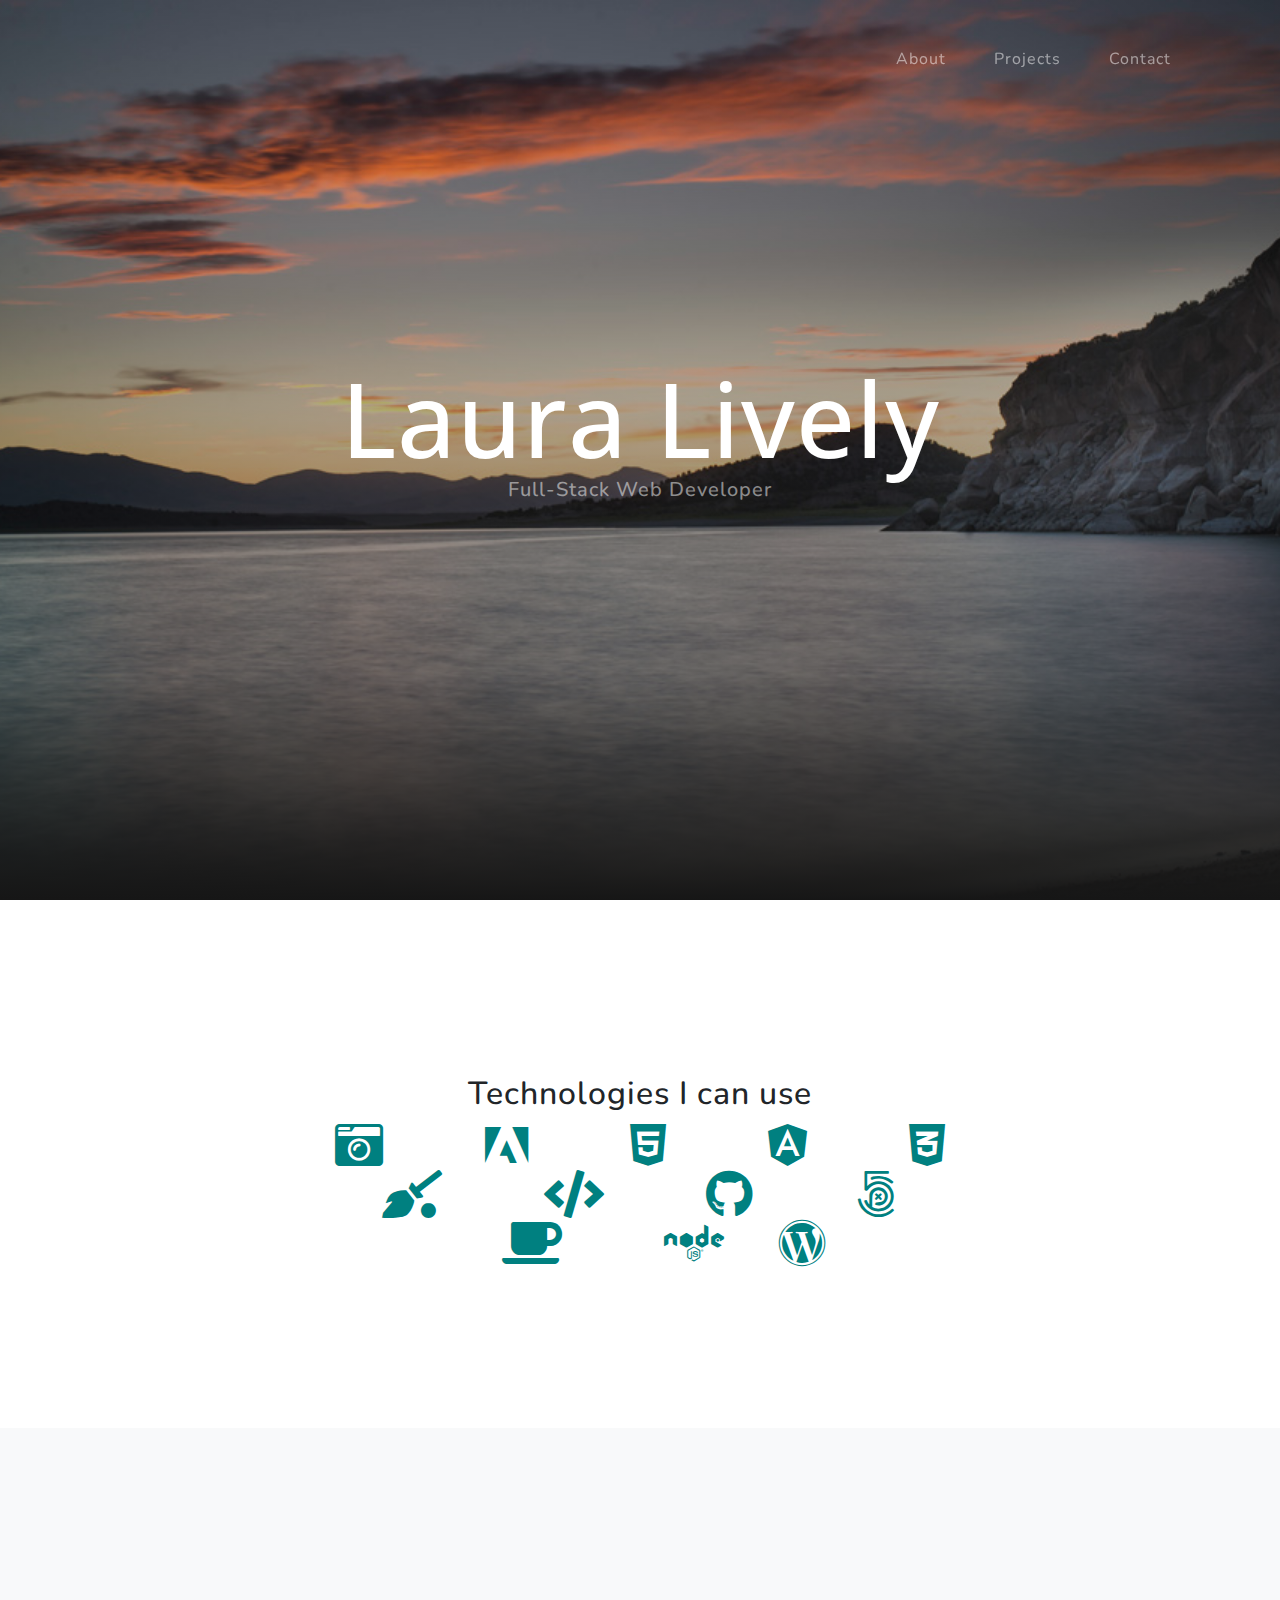
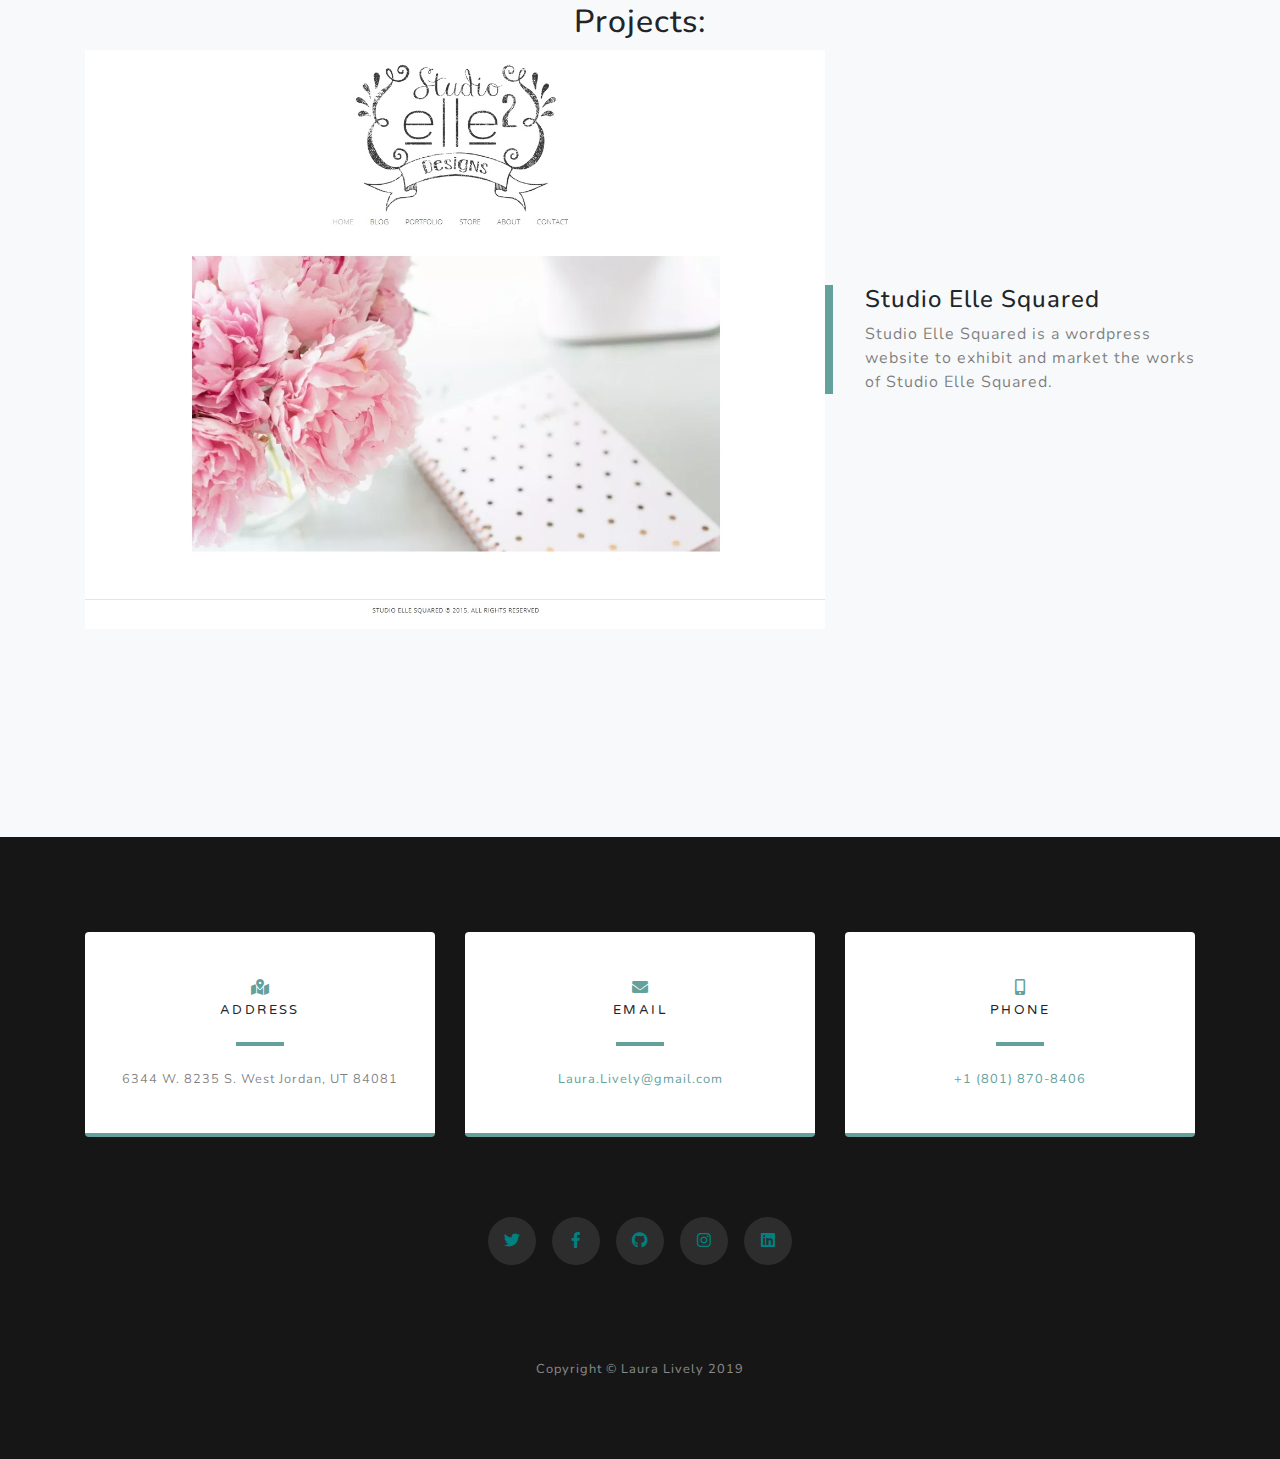
==== index.html @ a4376327 "Initial Commit" ====
<!DOCTYPE html>
<html lang="en">

    <head>

        <meta charset="utf-8">
        <meta name="viewport" content="width=device-width, initial-scale=1, shrink-to-fit=no">
        <meta name="description" content="">
        <meta name="author" content="">
    
        <title>Laura Lively</title>
    
        <!-- Bootstrap core CSS -->
        <link href="vendor/bootstrap/css/bootstrap.min.css" rel="stylesheet">
        <link rel="stylesheet" href="https://maxcdn.bootstrapcdn.com/bootstrap/4.2.1/css/bootstrap.min.css" integrity="sha384-GJzZqFGwb1QTTN6wy59ffF1BuGJpLSa9DkKMp0DgiMDm4iYMj70gZWKYbI706tWS"
          crossorigin="anonymous" />
        <link href="../css/index.css" rel="stylesheet">

        <!-- Custom fonts for this template -->
        <link href="vendor/fontawesome-free/css/all.min.css" rel="stylesheet">
        <link href="https://fonts.googleapis.com/css?family=Varela+Round" rel="stylesheet">
        <link href="https://fonts.googleapis.com/css?family=Nunito:200,200i,300,300i,400,400i,600,600i,700,700i,800,800i,900,900i" rel="stylesheet">
        <link href="https://fonts.googleapis.com/css?family=Open+Sans" rel="stylesheet">    
      </head>
    
      <body id="page-top">
    
        <!-- Navigation -->
        <nav class="navbar navbar-expand-lg navbar-light fixed-top" id="mainNav">
          <div class="container">
            <a class="navbar-brand js-scroll-trigger" href="#page-top"></a>
            <button class="navbar-toggler navbar-toggler-right" type="button" data-toggle="collapse" data-target="#navbarResponsive" aria-controls="navbarResponsive" aria-expanded="false" aria-label="Toggle navigation">
              Menu
              <i class="fas fa-bars"></i>
            </button>
            <div class="collapse navbar-collapse" id="navbarResponsive">
              <ul class="navbar-nav ml-auto">
                <li class="nav-item">
                  <a class="nav-link js-scroll-trigger" href="#about">About</a>
                </li>
                <li class="nav-item">
                  <a class="nav-link js-scroll-trigger" href="#projects">Projects</a>
                </li>
                <li class="nav-item">
                  <a class="nav-link js-scroll-trigger" href="#contact">Contact</a>
                </li>
              </ul>
            </div>
          </div>
        </nav>
    
        <!-- Header -->
        <header class="masthead">
          <div class="container d-flex h-100 align-items-center">
            <div class="mx-auto text-center">
              <h1 class="mx-auto my-0">Laura Lively</h1>
              <h2 class="text-white-50 mx-auto mt-2 mb-5">Full-Stack Web Developer</h2>
            </div>
          </div>
        </header>
    
        <!-- About Section -->
        <section id="about" class="about-section text-center">
          <div class="container">
            <div class="row justify-content-md-center">
              <div class="col-lg-8">
                <h2>Technologies I can use</h2>
                <p><i class="fas fa-camera-retro fa-3x"></i></p>
                <p><i class="fab fa-adobe fa-3x"></i></p>
                <p><i class="fab fa-html5 fa-3x"></i></p>
                <p><i class="fab fa-angular fa-3x"></i></p>
                <p><i class="fab fa-css3-alt fa-3x"></i></p>
                <p><i class="fas fa-quidditch fa-3x"></i></p>
                <p><i class="fas fa-code fa-3x"></i></p>
                <p><i class="fab fa-github fa-3x"></i></p>
                <p><i class="fab fa-500px fa-3x"></i></p>
                <p><i class="fas fa-coffee fa-3x"></i></p>
                <p><i class="fab fa-node fa-3x"></i></p>
                <i class="fab fa-wordpress fa-3x"></i>
              </div>
            </div>
          </div>
        </section>
    
        <!-- Projects Section -->
       <section id="projects" class="projects-section bg-light">
          <div class="container">
                <h2>Projects:</h2>
            <div class="row align-items-center no-gutters mb-4 mb-lg-5">
              <div class="col-xl-8 col-lg-7">
                <a href="http://studioellesquared.com/" target="_blank"><img class="img-fluid mb-3 mb-lg-0" src="img/elle2_site.jpg" alt=""></a>
              </div>
              <div class="col-xl-4 col-lg-5">
                <div class="featured-text text-center text-lg-left">
                  <h4>Studio Elle Squared</h4>
                  <p class="text-black-50 mb-0">Studio Elle Squared is a wordpress website 
                    to exhibit and market the works of Studio Elle Squared.
                  </p>
                </div>
              </div>
            </div>
    
        </section>
    
        <!-- Contact Section -->
        <section id="contact" class="contact-section bg-black">
          <div class="container">
    
            <div class="row">
    
              <div class="col-md-4 mb-3 mb-md-0">
                <div class="card py-4 h-100">
                  <div class="card-body text-center">
                    <i class="fas fa-map-marked-alt text-primary mb-2"></i>
                    <h4 class="text-uppercase m-0">Address</h4>
                    <hr class="my-4">
                    <div class="small text-black-50">6344 W. 8235 S. West Jordan, UT 84081</div>
                  </div>
                </div>
              </div>
    
              <div class="col-md-4 mb-3 mb-md-0">
                <div class="card py-4 h-100">
                  <div class="card-body text-center">
                    <i class="fas fa-envelope text-primary mb-2"></i>
                    <h4 class="text-uppercase m-0">Email</h4>
                    <hr class="my-4">
                    <div class="small text-black-50">
                      <a href="#">Laura.Lively@gmail.com</a>
                    </div>
                  </div>
                </div>
              </div>
    
              <div class="col-md-4 mb-3 mb-md-0">
                <div class="card py-4 h-100">
                  <div class="card-body text-center">
                    <i class="fas fa-mobile-alt text-primary mb-2"></i>
                    <h4 class="text-uppercase m-0">Phone</h4>
                    <hr class="my-4">
                    <div class="small text-black-50"><a href="tel:+18018708406">+1 (801) 870-8406</a></div>
                  </div>
                </div>
              </div>
            </div>
    
            <div class="social d-flex justify-content-center">
              <a href="https://twitter.com/LLivelyPhoto" target="_blank" class="mx-2">
                <i class="fab fa-twitter"></i>
              </a>
              <a href="https://www.facebook.com/LauraLivelyPhotography/" target="_blank" class="mx-2">
                <i class="fab fa-facebook-f"></i>
              </a>
              <a href="https://github.com/LauraLively" target="_blank" class="mx-2">
                <i class="fab fa-github"></i>
              </a>
              <a href="#" target="_blank" class="mx-2">
                  <i class="fab fa-instagram"></i>
              </a>
              <a href="#" target="_blank" class="mx-2">
                  <i class="fab fa-linkedin"></i>
              </a>
            </div>
    
          </div>
        </section>
    
        <!-- Footer -->
        <footer class="bg-black small text-center text-white-50">
          <div class="container">
            Copyright &copy; Laura Lively 2019
          </div>
        </footer>
    
        <!-- Bootstrap core JavaScript -->
        <script src="vendor/jquery/jquery.min.js"></script>
        <script src="vendor/bootstrap/js/bootstrap.bundle.min.js"></script>
    
        <!-- Plugin JavaScript -->
        <script src="vendor/jquery-easing/jquery.easing.min.js"></script>
    
        <!-- Custom scripts for this template -->
        <script src="js/grayscale.min.js"></script>
        <!-- more scripts -->
        <script>$(window).scroll(function(){
            var scroll = $(window).scrollTop();
            if(scroll < 500){
                $('.fixed-top').css('background', 'transparent');
            } else{
                $('.fixed-top').css('background', 'rgba(0, 128, 128, 0.5)');
            }
        });
      </script>
      </body>
    
</html>
---- css/index.css ----
body {
  margin: 0;
  padding: 0;
  font-family: 'Open Sans Condensed', sans-serif;
  -webkit-font-smoothing: antialiased;
  -moz-osx-font-smoothing: grayscale;
}

/* code {
  font-family: source-code-pro, Menlo, Monaco, Consolas, "Courier New",
    monospace;
} */
/* Background */
/* html { 
  background: url(assets/DSC_6680.jpg) no-repeat center center fixed; 
  -webkit-background-size: cover;
  -moz-background-size: cover;
  -o-background-size: cover;
  background-size: cover;
} */
.logo h1{
  font-family: 'Great Vibes', cursive;
  font-size: 4em;
  text-align: center;
}
.container {
  margin: auto;
  padding-top: 15px;
}
/* Main Nav */
.main {
  font-family: 'Open Sans Condensed', sans-serif;
  font-size: 1.5em;
  color: #fff;
  margin: auto;
}
.main a {
  color: #fff;
  text-decoration: none;
}
.main ul {
  list-style-type: none;
  text-align: center;
  margin: 0;
  padding: 0;
  overflow: hidden;
  background-color: #008080 ;
}
.main li {
  display: inline;
  padding: 10px;
}
/* Social nav */
.social ul {
  list-style-type: none ;
  text-align: center;
} 
.social li {
  display: inline;
  padding-right: 15px;
}
.topright {
  float: right;
}
i {
  color: teal;
}
.social i:hover {
  color:#ffffff;
}
/* Main Section */
section {
  text-align: center;
}
article {
  max-width: 900px;
  margin: auto;
}
article p{
  font-size: 1.35em;
  text-align: justify;
}
/* Footer */
.footer {
  position: fixed;
  font-size: 1.5em;
  left: 0;
  bottom: 0;
  width: 100%;
  background-color: #0080808c;
  color: white;
  text-align: center;
}
/* Images */
.img {
  margin-bottom: 75px;
}
/*!
 * Start Bootstrap - Grayscale v5.0.3 (https://startbootstrap.com/template-overviews/grayscale)
 * Copyright 2013-2018 Start Bootstrap
 * Licensed under MIT (https://github.com/BlackrockDigital/startbootstrap-grayscale/blob/master/LICENSE)
 */

 #mainNav {
  min-height: 56px;
  background-color: #fff;
}

#mainNav .navbar-toggler {
  font-size: 80%;
  padding: 0.75rem;
  color: #64a19d;
  border: 1px solid #64a19d;
}

#mainNav .navbar-toggler:focus {
  outline: none;
}

#mainNav .navbar-brand {
  color: #161616;
  font-weight: 700;
  padding: .9rem 0;
}

#mainNav .navbar-nav .nav-item:hover {
  color: fade(white, 80%);
  outline: none;
  background-color: transparent;
}

#mainNav .navbar-nav .nav-item:active, #mainNav .navbar-nav .nav-item:focus {
  outline: none;
  background-color: transparent;
}

@media (min-width: 992px) {
  #mainNav {
    padding-top: 0;
    padding-bottom: 0;
    border-bottom: none;
    background-color: transparent;
    -webkit-transition: background-color 0.3s ease-in-out;
    transition: background-color 0.3s ease-in-out;
  }
  #mainNav .navbar-brand {
    padding: .5rem 0;
    color: rgba(255, 255, 255, 0.5);
  }
  #mainNav .nav-link {
    -webkit-transition: none;
    transition: none;
    padding: 2rem 1.5rem;
    color: rgba(255, 255, 255, 0.5);
  }
  #mainNav .nav-link:hover {
    color: rgba(255, 255, 255, 0.75);
  }
  #mainNav .nav-link:active {
    color: white;
  }
  #mainNav.navbar-shrink {
    background-color: #fff;
  }
  #mainNav.navbar-shrink .navbar-brand {
    color: #161616;
  }
  #mainNav.navbar-shrink .nav-link {
    color: #161616;
    padding: 1.5rem 1.5rem 1.25rem;
    border-bottom: 0.25rem solid transparent;
  }
  #mainNav.navbar-shrink .nav-link:hover {
    color: #64a19d;
  }
  #mainNav.navbar-shrink .nav-link:active {
    color: #467370;
  }
  #mainNav.navbar-shrink .nav-link.active {
    color: #64a19d;
    outline: none;
    border-bottom: 0.25rem solid #64a19d;
  }
}

.masthead {
  position: relative;
  width: 100%;
  height: auto;
  min-height: 35rem;
  padding: 15rem 0;
  background: -webkit-gradient(linear, left top, left bottom, from(rgba(22, 22, 22, 0.1)), color-stop(75%, rgba(22, 22, 22, 0.5)), to(#161616)), url("../img/DSC_6680.jpg");
  background: linear-gradient(to bottom, rgba(22, 22, 22, 0.1) 0%, rgba(22, 22, 22, 0.5) 75%, #161616 100%), url("../img/DSC_6680.jpg");
  background-position: center;
  background-repeat: no-repeat;
  background-attachment: fixed;
  background-size: cover;
}

.masthead h1 {
  font-family: 'Open Sans', sans-serif;
  font-size: 2.5rem;
  line-height: 2.5rem;
  /* letter-spacing: 0.8rem; */
  /* background: -webkit-linear-gradient(rgba(255, 255, 255, 0.9), rgba(255, 255, 255, 0));
  -webkit-text-fill-color: transparent;
  -webkit-background-clip: text; */
  color:white;
}

.masthead h2 {
  max-width: 20rem;
  font-size: 1rem;
}

@media (min-width: 768px) {
  .masthead h1 {
    font-size: 4rem;
    line-height: 4rem;
  }
}

@media (min-width: 992px) {
  .masthead {
    height: 100vh;
    padding: 0;
  }
  .masthead h1 {
    font-size: 6.5rem;
    line-height: 6.5rem;
    /* letter-spacing: 0.8rem; */
  }
  .masthead h2 {
    max-width: 30rem;
    font-size: 1.25rem;
  }
}

.btn {
  -webkit-box-shadow: 0 0.1875rem 0.1875rem 0 rgba(0, 0, 0, 0.1) !important;
  box-shadow: 0 0.1875rem 0.1875rem 0 rgba(0, 0, 0, 0.1) !important;
  padding: 1.25rem 2rem;
  font-family: 'Varela Round';
  font-size: 80%;
  text-transform: uppercase;
  letter-spacing: .15rem;
  border: 0;
}

.btn-primary {
  background-color: #64a19d;
}

.btn-primary:hover {
  background-color: #4f837f;
}

.btn-primary:focus {
  background-color: #4f837f;
  color: white;
}

.btn-primary:active {
  background-color: #467370 !important;
}

.about-section {
  /* padding-top: 10rem;
  background: -webkit-gradient(linear, left top, left bottom, from(#161616), color-stop(75%, rgba(22, 22, 22, 0.9)), to(rgba(22, 22, 22, 0.8)));
  background: linear-gradient(to bottom, #161616 0%, rgba(22, 22, 22, 0.9) 75%, rgba(22, 22, 22, 0.8) 100%); */
  Margin-top:10rem;
  margin-bottom: 10rem;
}

.about-section p {
  display: inline;
  padding: 3rem;
}

.projects-section {
  padding: 10rem 0;
}

.projects-section .featured-text {
  padding: 2rem;
}

@media (min-width: 992px) {
  .projects-section .featured-text {
    padding: 0 0 0 2rem;
    border-left: 0.5rem solid #64a19d;
  }
}

.projects-section .project-text {
  padding: 3rem;
  font-size: 90%;
}

@media (min-width: 992px) {
  .projects-section .project-text {
    padding: 5rem;
  }
  .projects-section .project-text hr {
    border-color: #64a19d;
    border-width: .25rem;
    width: 30%;
  }
}

.signup-section {
  padding: 10rem 0;
  background: -webkit-gradient(linear, left top, left bottom, from(rgba(22, 22, 22, 0.1)), color-stop(75%, rgba(22, 22, 22, 0.5)), to(#161616)), url("../img/bg-signup.jpg");
  background: linear-gradient(to bottom, rgba(22, 22, 22, 0.1) 0%, rgba(22, 22, 22, 0.5) 75%, #161616 100%), url("../img/bg-signup.jpg");
  background-position: center;
  background-repeat: no-repeat;
  background-attachment: scroll;
  background-size: cover;
}

.signup-section .form-inline input {
  -webkit-box-shadow: 0 0.1875rem 0.1875rem 0 rgba(0, 0, 0, 0.1) !important;
  box-shadow: 0 0.1875rem 0.1875rem 0 rgba(0, 0, 0, 0.1) !important;
  padding: 1.25rem 2rem;
  height: auto;
  font-family: 'Varela Round';
  font-size: 80%;
  /* text-transform: uppercase; */
  letter-spacing: 0.15rem;
  border: 0;
}

.contact-section {
  padding: 5rem 0 0;
}

.contact-section .card {
  border: 0;
  border-bottom: 0.25rem solid #64a19d;
}

.contact-section .card h4 {
  font-size: 0.8rem;
  font-family: 'Varela Round';
  /* text-transform: uppercase; */
  letter-spacing: 0.15rem;
}

.contact-section .card hr {
  border-color: #64a19d;
  border-width: 0.25rem;
  width: 3rem;
}

.contact-section .social {
  margin-top: 5rem;
}

.contact-section .social a {
  text-align: center;
  height: 3rem;
  width: 3rem;
  background: rgba(255, 255, 255, 0.1);
  border-radius: 100%;
  line-height: 3rem;
  color: rgba(255, 255, 255, 0.3);
}

.contact-section .social a:hover {
  color: rgba(255, 255, 255, 0.5);
}

.contact-section .social a:active {
  color: #fff;
}

body {
  font-family: 'Nunito';
  letter-spacing: 0.0625em;
}

a {
  color: #64a19d;
}

a:focus, a:hover {
  text-decoration: none;
  color: #3c6360;
}

.bg-black {
  background-color: #161616 !important;
}

.bg-primary {
  background-color: #64a19d !important;
}

.text-primary {
  color: #64a19d !important;
}

footer {
  padding: 5rem 0;
}
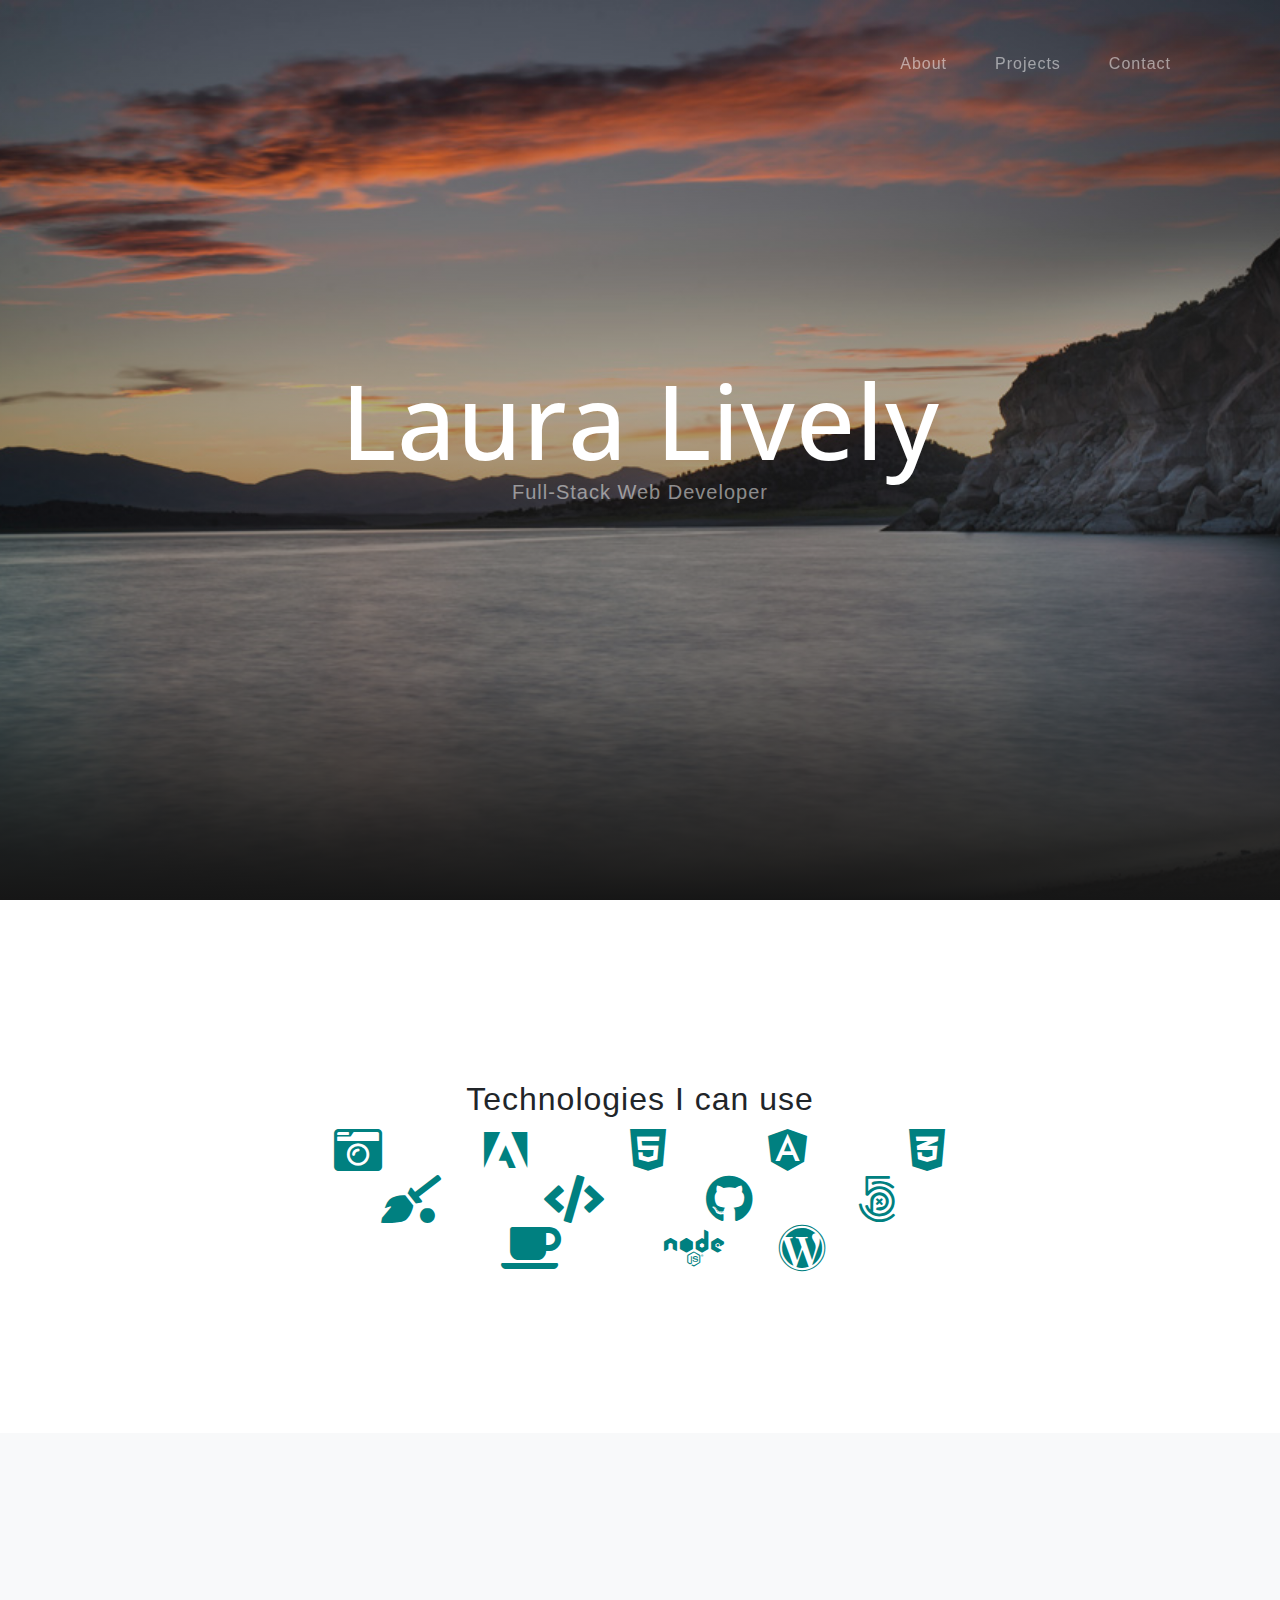
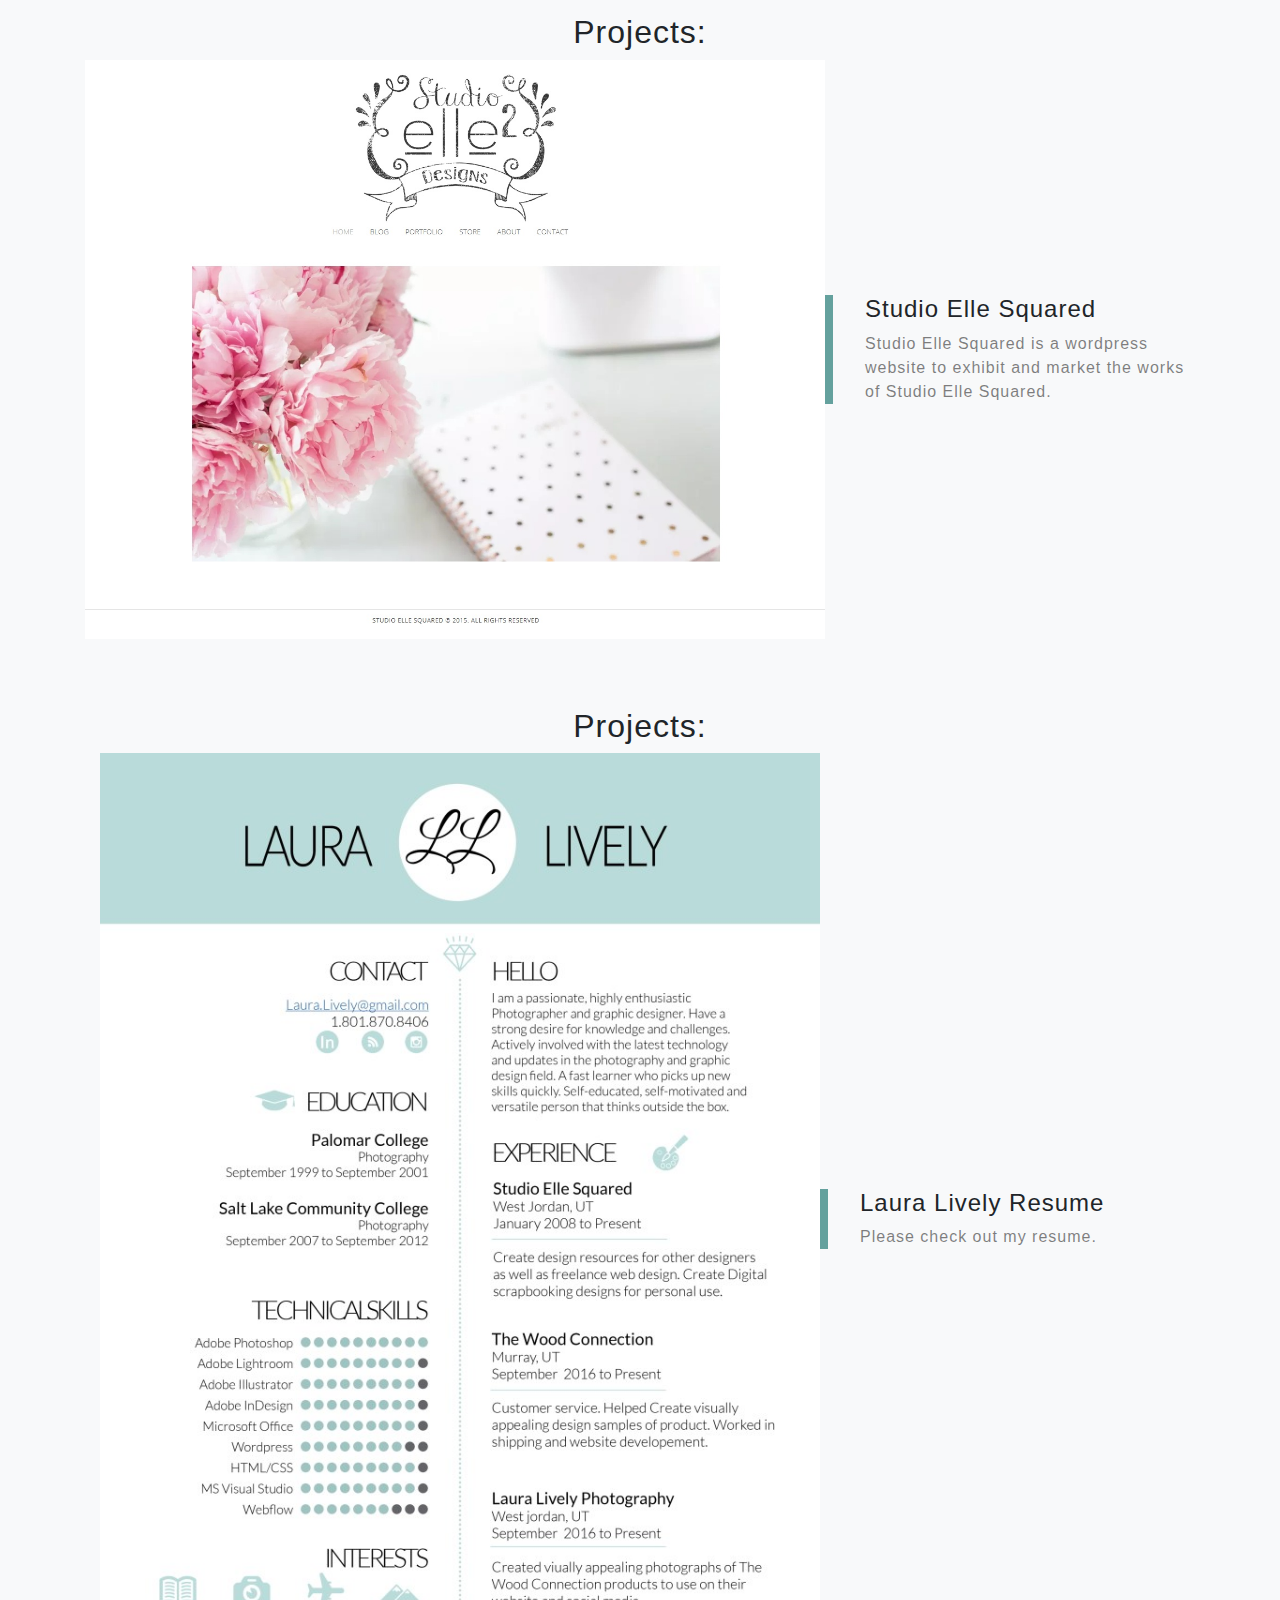
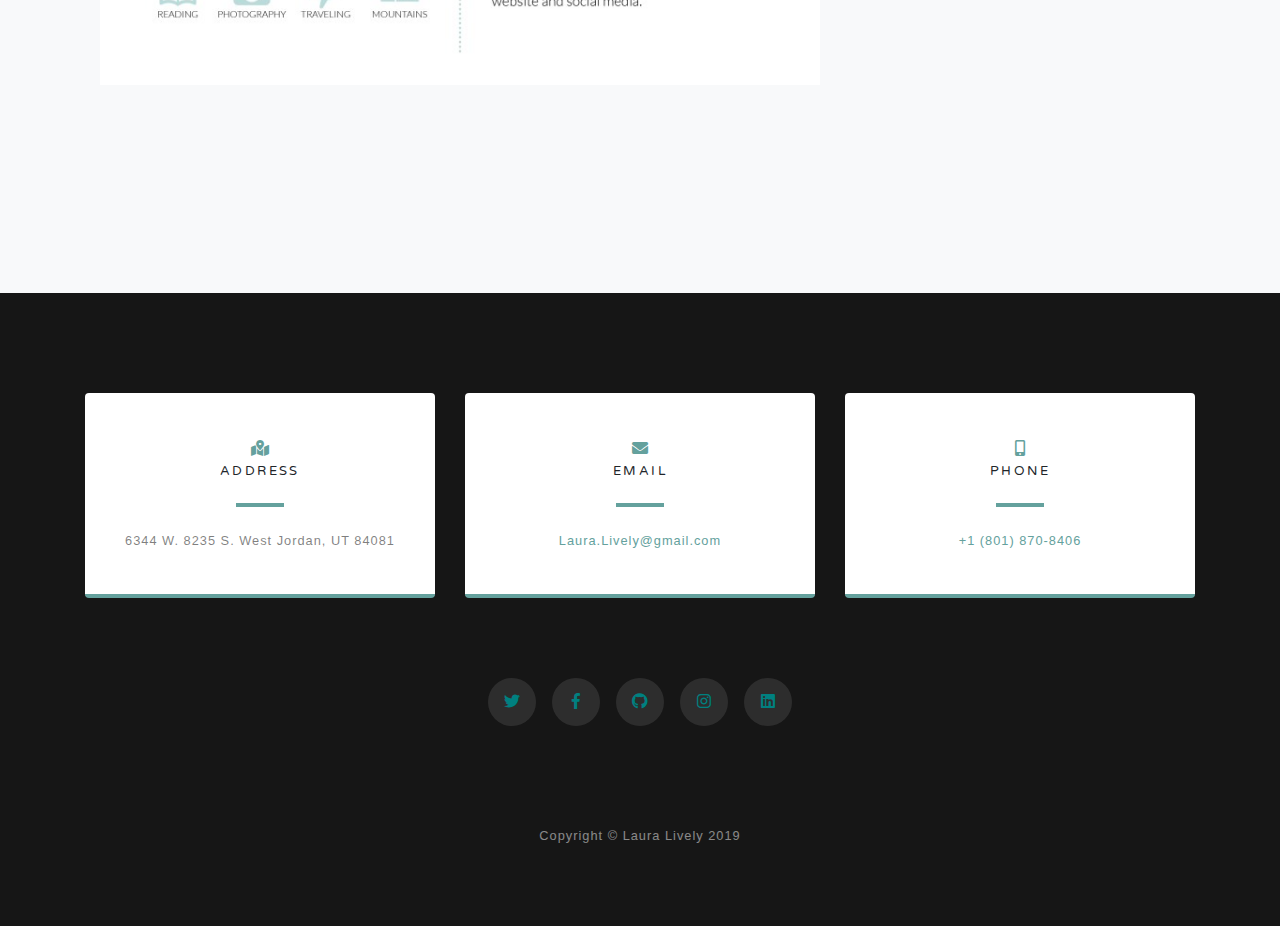
==== commit fd004840: "Second Commit" ====
--- a/index.html
+++ b/index.html
@@ -1,196 +1,214 @@
 <!DOCTYPE html>
 <html lang="en">
 
-    <head>
-
-        <meta charset="utf-8">
-        <meta name="viewport" content="width=device-width, initial-scale=1, shrink-to-fit=no">
-        <meta name="description" content="">
-        <meta name="author" content="">
-    
-        <title>Laura Lively</title>
-    
-        <!-- Bootstrap core CSS -->
-        <link href="vendor/bootstrap/css/bootstrap.min.css" rel="stylesheet">
-        <link rel="stylesheet" href="https://maxcdn.bootstrapcdn.com/bootstrap/4.2.1/css/bootstrap.min.css" integrity="sha384-GJzZqFGwb1QTTN6wy59ffF1BuGJpLSa9DkKMp0DgiMDm4iYMj70gZWKYbI706tWS"
-          crossorigin="anonymous" />
-        <link href="../css/index.css" rel="stylesheet">
-
-        <!-- Custom fonts for this template -->
-        <link href="vendor/fontawesome-free/css/all.min.css" rel="stylesheet">
-        <link href="https://fonts.googleapis.com/css?family=Varela+Round" rel="stylesheet">
-        <link href="https://fonts.googleapis.com/css?family=Nunito:200,200i,300,300i,400,400i,600,600i,700,700i,800,800i,900,900i" rel="stylesheet">
-        <link href="https://fonts.googleapis.com/css?family=Open+Sans" rel="stylesheet">    
-      </head>
-    
-      <body id="page-top">
-    
-        <!-- Navigation -->
-        <nav class="navbar navbar-expand-lg navbar-light fixed-top" id="mainNav">
-          <div class="container">
-            <a class="navbar-brand js-scroll-trigger" href="#page-top"></a>
-            <button class="navbar-toggler navbar-toggler-right" type="button" data-toggle="collapse" data-target="#navbarResponsive" aria-controls="navbarResponsive" aria-expanded="false" aria-label="Toggle navigation">
-              Menu
-              <i class="fas fa-bars"></i>
-            </button>
-            <div class="collapse navbar-collapse" id="navbarResponsive">
-              <ul class="navbar-nav ml-auto">
-                <li class="nav-item">
-                  <a class="nav-link js-scroll-trigger" href="#about">About</a>
-                </li>
-                <li class="nav-item">
-                  <a class="nav-link js-scroll-trigger" href="#projects">Projects</a>
-                </li>
-                <li class="nav-item">
-                  <a class="nav-link js-scroll-trigger" href="#contact">Contact</a>
-                </li>
-              </ul>
-            </div>
-          </div>
-        </nav>
-    
-        <!-- Header -->
-        <header class="masthead">
-          <div class="container d-flex h-100 align-items-center">
-            <div class="mx-auto text-center">
-              <h1 class="mx-auto my-0">Laura Lively</h1>
-              <h2 class="text-white-50 mx-auto mt-2 mb-5">Full-Stack Web Developer</h2>
-            </div>
-          </div>
-        </header>
-    
-        <!-- About Section -->
-        <section id="about" class="about-section text-center">
-          <div class="container">
-            <div class="row justify-content-md-center">
-              <div class="col-lg-8">
-                <h2>Technologies I can use</h2>
-                <p><i class="fas fa-camera-retro fa-3x"></i></p>
-                <p><i class="fab fa-adobe fa-3x"></i></p>
-                <p><i class="fab fa-html5 fa-3x"></i></p>
-                <p><i class="fab fa-angular fa-3x"></i></p>
-                <p><i class="fab fa-css3-alt fa-3x"></i></p>
-                <p><i class="fas fa-quidditch fa-3x"></i></p>
-                <p><i class="fas fa-code fa-3x"></i></p>
-                <p><i class="fab fa-github fa-3x"></i></p>
-                <p><i class="fab fa-500px fa-3x"></i></p>
-                <p><i class="fas fa-coffee fa-3x"></i></p>
-                <p><i class="fab fa-node fa-3x"></i></p>
-                <i class="fab fa-wordpress fa-3x"></i>
+<head>
+
+  <meta charset="utf-8">
+  <meta name="viewport" content="width=device-width, initial-scale=1, shrink-to-fit=no">
+  <meta name="description" content="">
+  <meta name="author" content="">
+
+  <title>Laura Lively</title>
+
+  <!-- Bootstrap core CSS -->
+  <link href="vendor/bootstrap/css/bootstrap.min.css" rel="stylesheet">
+  <link rel="stylesheet" href="https://maxcdn.bootstrapcdn.com/bootstrap/4.2.1/css/bootstrap.min.css" integrity="sha384-GJzZqFGwb1QTTN6wy59ffF1BuGJpLSa9DkKMp0DgiMDm4iYMj70gZWKYbI706tWS"
+    crossorigin="anonymous" />
+  <link href="../css/index.css" rel="stylesheet">
+
+  <!-- Custom fonts for this template -->
+  <link href="vendor/fontawesome-free/css/all.min.css" rel="stylesheet">
+  <link href="https://fonts.googleapis.com/css?family=Varela+Round" rel="stylesheet">
+  <link href="https://fonts.googleapis.com/css?family=Nunito:200,200i,300,300i,400,400i,600,600i,700,700i,800,800i,900,900i"
+    rel="stylesheet">
+  <link href="https://fonts.googleapis.com/css?family=Open+Sans" rel="stylesheet">
+</head>
+
+<body id="page-top">
+
+  <!-- Navigation -->
+  <nav class="navbar navbar-expand-lg navbar-light fixed-top" id="mainNav">
+    <div class="container">
+      <a class="navbar-brand js-scroll-trigger" href="#page-top"></a>
+      <button class="navbar-toggler navbar-toggler-right" type="button" data-toggle="collapse" data-target="#navbarResponsive"
+        aria-controls="navbarResponsive" aria-expanded="false" aria-label="Toggle navigation">
+        Menu
+        <i class="fas fa-bars"></i>
+      </button>
+      <div class="collapse navbar-collapse" id="navbarResponsive">
+        <ul class="navbar-nav ml-auto">
+          <li class="nav-item">
+            <a class="nav-link js-scroll-trigger" href="#about">About</a>
+          </li>
+          <li class="nav-item">
+            <a class="nav-link js-scroll-trigger" href="#projects">Projects</a>
+          </li>
+          <li class="nav-item">
+            <a class="nav-link js-scroll-trigger" href="#contact">Contact</a>
+          </li>
+        </ul>
+      </div>
+    </div>
+  </nav>
+
+  <!-- Header -->
+  <header class="masthead">
+    <div class="container d-flex h-100 align-items-center">
+      <div class="mx-auto text-center">
+        <h1 class="mx-auto my-0">Laura Lively</h1>
+        <h2 class="text-white-50 mx-auto mt-2 mb-5">Full-Stack Web Developer</h2>
+      </div>
+    </div>
+  </header>
+
+  <!-- About Section -->
+  <section id="about" class="about-section text-center">
+    <div class="container">
+      <div class="row justify-content-md-center">
+        <div class="col-lg-8">
+          <h2>Technologies I can use</h2>
+          <p><i class="fas fa-camera-retro fa-3x"></i></p>
+          <p><i class="fab fa-adobe fa-3x"></i></p>
+          <p><i class="fab fa-html5 fa-3x"></i></p>
+          <p><i class="fab fa-angular fa-3x"></i></p>
+          <p><i class="fab fa-css3-alt fa-3x"></i></p>
+          <p><i class="fas fa-quidditch fa-3x"></i></p>
+          <p><i class="fas fa-code fa-3x"></i></p>
+          <p><i class="fab fa-github fa-3x"></i></p>
+          <p><i class="fab fa-500px fa-3x"></i></p>
+          <p><i class="fas fa-coffee fa-3x"></i></p>
+          <p><i class="fab fa-node fa-3x"></i></p>
+          <i class="fab fa-wordpress fa-3x"></i>
+        </div>
+      </div>
+    </div>
+  </section>
+
+  <!-- Projects Section -->
+  <section id="projects" class="projects-section bg-light">
+    <div class="container">
+      <h2>Projects:</h2>
+      <div class="row align-items-center no-gutters mb-4 mb-lg-5">
+        <div class="col-xl-8 col-lg-7">
+          <a href="http://studioellesquared.com/" target="_blank"><img class="img-fluid mb-3 mb-lg-0" src="img/elle2_site.jpg"
+              alt=""></a>
+        </div>
+        <div class="col-xl-4 col-lg-5">
+          <div class="featured-text text-center text-lg-left">
+            <h4>Studio Elle Squared</h4>
+            <p class="text-black-50 mb-0">Studio Elle Squared is a wordpress website
+              to exhibit and market the works of Studio Elle Squared.
+            </p>
+          </div>
+        </div>
+      </div>
+      <div class="container">
+        <h2>Projects:</h2>
+        <div class="row align-items-center no-gutters mb-4 mb-lg-5">
+          <div class="col-xl-8 col-lg-7">
+            <a href="/img/LauraLively_Resume_01.pdf" target="_blank"><img class="img-fluid mb-3 mb-lg-0" src="/img/LauraLively_Resume_01.jpg"
+                alt=""></a>
+          </div>
+          <div class="col-xl-4 col-lg-5">
+            <div class="featured-text text-center text-lg-left">
+              <h4>Laura Lively Resume</h4>
+              <p class="text-black-50 mb-0">Please check out my resume.
+              </p>
+            </div>
+          </div>
+        </div>
+  
+  </section>
+
+  <!-- Contact Section -->
+  <section id="contact" class="contact-section bg-black">
+    <div class="container">
+
+      <div class="row">
+
+        <div class="col-md-4 mb-3 mb-md-0">
+          <div class="card py-4 h-100">
+            <div class="card-body text-center">
+              <i class="fas fa-map-marked-alt text-primary mb-2"></i>
+              <h4 class="text-uppercase m-0">Address</h4>
+              <hr class="my-4">
+              <div class="small text-black-50">6344 W. 8235 S. West Jordan, UT 84081</div>
+            </div>
+          </div>
+        </div>
+
+        <div class="col-md-4 mb-3 mb-md-0">
+          <div class="card py-4 h-100">
+            <div class="card-body text-center">
+              <i class="fas fa-envelope text-primary mb-2"></i>
+              <h4 class="text-uppercase m-0">Email</h4>
+              <hr class="my-4">
+              <div class="small text-black-50">
+                <a href="#">Laura.Lively@gmail.com</a>
               </div>
             </div>
           </div>
-        </section>
-    
-        <!-- Projects Section -->
-       <section id="projects" class="projects-section bg-light">
-          <div class="container">
-                <h2>Projects:</h2>
-            <div class="row align-items-center no-gutters mb-4 mb-lg-5">
-              <div class="col-xl-8 col-lg-7">
-                <a href="http://studioellesquared.com/" target="_blank"><img class="img-fluid mb-3 mb-lg-0" src="img/elle2_site.jpg" alt=""></a>
-              </div>
-              <div class="col-xl-4 col-lg-5">
-                <div class="featured-text text-center text-lg-left">
-                  <h4>Studio Elle Squared</h4>
-                  <p class="text-black-50 mb-0">Studio Elle Squared is a wordpress website 
-                    to exhibit and market the works of Studio Elle Squared.
-                  </p>
-                </div>
-              </div>
-            </div>
-    
-        </section>
-    
-        <!-- Contact Section -->
-        <section id="contact" class="contact-section bg-black">
-          <div class="container">
-    
-            <div class="row">
-    
-              <div class="col-md-4 mb-3 mb-md-0">
-                <div class="card py-4 h-100">
-                  <div class="card-body text-center">
-                    <i class="fas fa-map-marked-alt text-primary mb-2"></i>
-                    <h4 class="text-uppercase m-0">Address</h4>
-                    <hr class="my-4">
-                    <div class="small text-black-50">6344 W. 8235 S. West Jordan, UT 84081</div>
-                  </div>
-                </div>
-              </div>
-    
-              <div class="col-md-4 mb-3 mb-md-0">
-                <div class="card py-4 h-100">
-                  <div class="card-body text-center">
-                    <i class="fas fa-envelope text-primary mb-2"></i>
-                    <h4 class="text-uppercase m-0">Email</h4>
-                    <hr class="my-4">
-                    <div class="small text-black-50">
-                      <a href="#">Laura.Lively@gmail.com</a>
-                    </div>
-                  </div>
-                </div>
-              </div>
-    
-              <div class="col-md-4 mb-3 mb-md-0">
-                <div class="card py-4 h-100">
-                  <div class="card-body text-center">
-                    <i class="fas fa-mobile-alt text-primary mb-2"></i>
-                    <h4 class="text-uppercase m-0">Phone</h4>
-                    <hr class="my-4">
-                    <div class="small text-black-50"><a href="tel:+18018708406">+1 (801) 870-8406</a></div>
-                  </div>
-                </div>
-              </div>
-            </div>
-    
-            <div class="social d-flex justify-content-center">
-              <a href="https://twitter.com/LLivelyPhoto" target="_blank" class="mx-2">
-                <i class="fab fa-twitter"></i>
-              </a>
-              <a href="https://www.facebook.com/LauraLivelyPhotography/" target="_blank" class="mx-2">
-                <i class="fab fa-facebook-f"></i>
-              </a>
-              <a href="https://github.com/LauraLively" target="_blank" class="mx-2">
-                <i class="fab fa-github"></i>
-              </a>
-              <a href="#" target="_blank" class="mx-2">
-                  <i class="fab fa-instagram"></i>
-              </a>
-              <a href="#" target="_blank" class="mx-2">
-                  <i class="fab fa-linkedin"></i>
-              </a>
-            </div>
-    
-          </div>
-        </section>
-    
-        <!-- Footer -->
-        <footer class="bg-black small text-center text-white-50">
-          <div class="container">
-            Copyright &copy; Laura Lively 2019
-          </div>
-        </footer>
-    
-        <!-- Bootstrap core JavaScript -->
-        <script src="vendor/jquery/jquery.min.js"></script>
-        <script src="vendor/bootstrap/js/bootstrap.bundle.min.js"></script>
-    
-        <!-- Plugin JavaScript -->
-        <script src="vendor/jquery-easing/jquery.easing.min.js"></script>
-    
-        <!-- Custom scripts for this template -->
-        <script src="js/grayscale.min.js"></script>
-        <!-- more scripts -->
-        <script>$(window).scroll(function(){
-            var scroll = $(window).scrollTop();
-            if(scroll < 500){
-                $('.fixed-top').css('background', 'transparent');
-            } else{
-                $('.fixed-top').css('background', 'rgba(0, 128, 128, 0.5)');
-            }
-        });
-      </script>
-      </body>
-    
+        </div>
+
+        <div class="col-md-4 mb-3 mb-md-0">
+          <div class="card py-4 h-100">
+            <div class="card-body text-center">
+              <i class="fas fa-mobile-alt text-primary mb-2"></i>
+              <h4 class="text-uppercase m-0">Phone</h4>
+              <hr class="my-4">
+              <div class="small text-black-50"><a href="tel:+18018708406">+1 (801) 870-8406</a></div>
+            </div>
+          </div>
+        </div>
+      </div>
+
+      <div class="social d-flex justify-content-center">
+        <a href="https://twitter.com/LLivelyPhoto" target="_blank" class="mx-2">
+          <i class="fab fa-twitter"></i>
+        </a>
+        <a href="https://www.facebook.com/LauraLivelyPhotography/" target="_blank" class="mx-2">
+          <i class="fab fa-facebook-f"></i>
+        </a>
+        <a href="https://github.com/LauraLively" target="_blank" class="mx-2">
+          <i class="fab fa-github"></i>
+        </a>
+        <a href="#" target="_blank" class="mx-2">
+          <i class="fab fa-instagram"></i>
+        </a>
+        <a href="#" target="_blank" class="mx-2">
+          <i class="fab fa-linkedin"></i>
+        </a>
+      </div>
+
+    </div>
+  </section>
+
+  <!-- Footer -->
+  <footer class="bg-black small text-center text-white-50">
+    <div class="container">
+      Copyright &copy; Laura Lively 2019
+    </div>
+  </footer>
+
+  <!-- Bootstrap core JavaScript -->
+  <script src="vendor/jquery/jquery.min.js"></script>
+  <script src="vendor/bootstrap/js/bootstrap.bundle.min.js"></script>
+
+  <!-- Plugin JavaScript -->
+  <script src="vendor/jquery-easing/jquery.easing.min.js"></script>
+
+  <!-- Custom scripts for this template -->
+  <script src="js/grayscale.min.js"></script>
+  <!-- more scripts -->
+  <script>$(window).scroll(function () {
+      var scroll = $(window).scrollTop();
+      if (scroll < 500) {
+        $('.fixed-top').css('background', 'transparent');
+      } else {
+        $('.fixed-top').css('background', 'rgba(0, 128, 128, 0.5)');
+      }
+    });
+  </script>
+</body>
+
 </html>--- a/css/index.css
+++ b/css/index.css
@@ -4,6 +4,7 @@
   font-family: 'Open Sans Condensed', sans-serif;
   -webkit-font-smoothing: antialiased;
   -moz-osx-font-smoothing: grayscale;
+  letter-spacing: 0.0625em;  
 }
 
 /* code {
@@ -25,7 +26,7 @@
 }
 .container {
   margin: auto;
-  padding-top: 15px;
+  padding-top: 20px;
 }
 /* Main Nav */
 .main {
@@ -268,7 +269,7 @@
   /* padding-top: 10rem;
   background: -webkit-gradient(linear, left top, left bottom, from(#161616), color-stop(75%, rgba(22, 22, 22, 0.9)), to(rgba(22, 22, 22, 0.8)));
   background: linear-gradient(to bottom, #161616 0%, rgba(22, 22, 22, 0.9) 75%, rgba(22, 22, 22, 0.8) 100%); */
-  Margin-top:10rem;
+  padding-top:10rem;
   margin-bottom: 10rem;
 }
 
@@ -374,11 +375,6 @@
   color: #fff;
 }
 
-body {
-  font-family: 'Nunito';
-  letter-spacing: 0.0625em;
-}
-
 a {
   color: #64a19d;
 }
